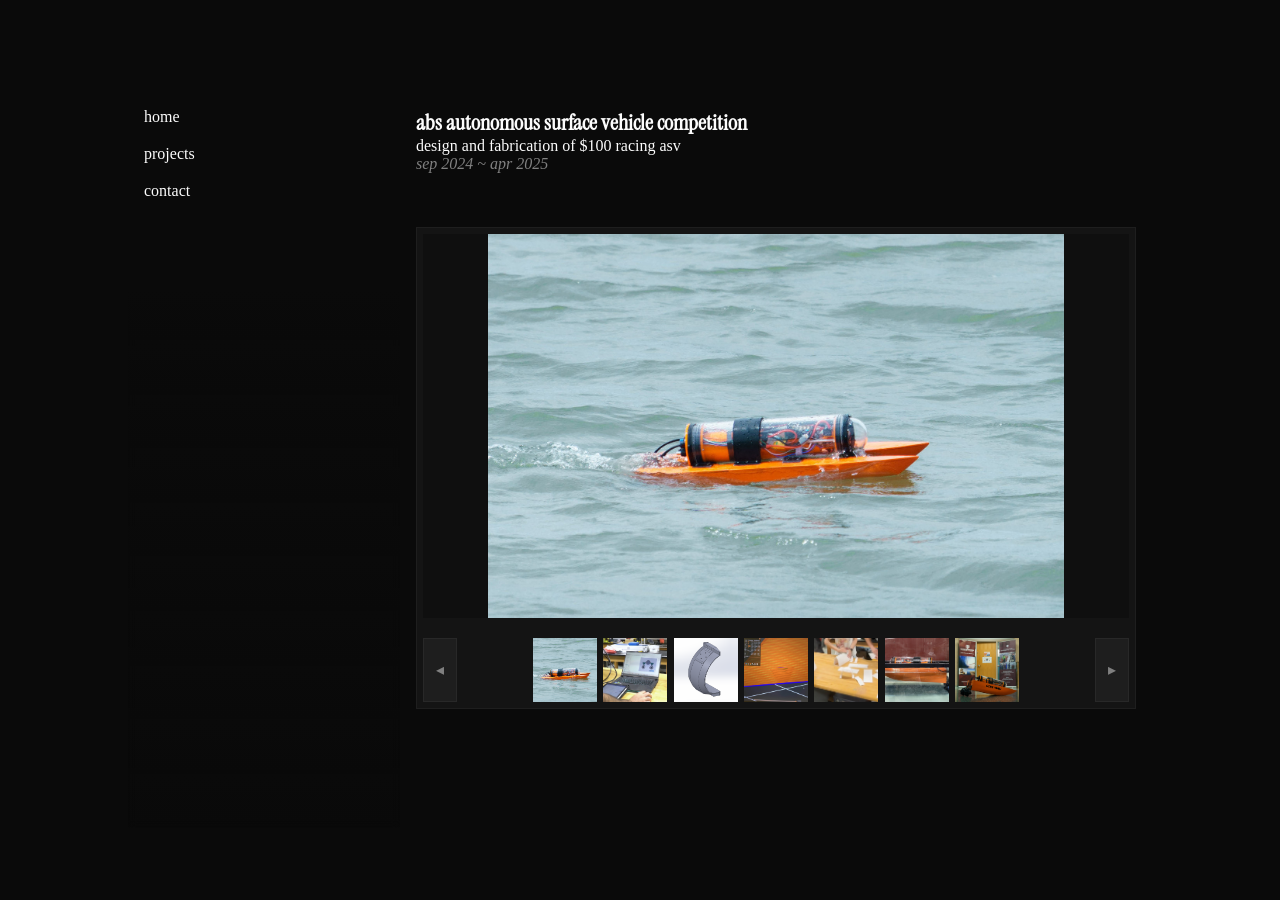
==== projects/abs-asv.html @ 425ea08a "feat: added dates in project pages" ====
<!DOCTYPE html>
<html lang="en" class="scrollbar">

<head>
    <meta charset="UTF-8">
    <meta name="viewport" content="width=device-width, initial-scale=1.0">
    <title>Masaki Maruo</title>

    <link rel="stylesheet" href="/styles.css">
    
    
    <link rel="preconnect" href="https://fonts.googleapis.com">
    <link rel="preconnect" href="https://fonts.gstatic.com" crossorigin>
    <link href="https://fonts.googleapis.com/css2?family=Instrument+Serif:ital@0;1&family=Old+Standard+TT:ital,wght@0,400;0,700;1,400&display=swap" rel="stylesheet">

    <link rel="icon" type="image/png" href="/assets/favicon.png">
</head>

<body>
    <div class="main-container">
        
        <div class="navbar">
            <ul>
                <li><a href="/index.html">home</a></li>
                <li><a href="/index.html#projects">projects</a></li>
                <li><a href="#contact">contact</a></li>
                <!-- <li>     </li>
                <li><a href="">photography</a></li> -->
            </ul>
        </div>

        <div class="main scrollbar">
            <div id="home" name="home" class="spacer"></div>
            <noscript>
                For full functionality of this site it is necessary to enable JavaScript.
                Here are the <a href="https://www.enablejavascript.io/" target="_blank">
                instructions how to enable JavaScript in your web browser</a>.
                <br><br><br>
            </noscript>
            
            <h1>abs autonomous surface vehicle competition</h1>
            <p>design and fabrication of $100 racing asv</p>
            <p class="text-date">sep 2024 ~ apr 2025</p>
            <br>    
            <ul class="skills-tools">
                <!-- <li>pcb design</li>
                <li>soldering</li>
                <li>onshape</li>
                <li>3d printing</li>
                <li>microcontrollers</li> -->
            </ul>
            <br>
            <ul>
                <!-- <li>wip (i ran out of memory)</li> -->
            </ul>
            <br>

            <div class="gallery-container">
                <div class="gallery-main"></div>
                <video class="gallery-main" controls loop></video>
                <iframe class="gallery-main" allowfullscreen frameborder="0" preload="metadata" style="width: 100%; height: 100%;"></iframe>
                <div class="gallery-thumbs-container">
                    <div class="gallery-button gallery-left"><span>◂</span></div>
                    <div class="gallery-thumbs scrollbar"> 
                        <div data-type="img" style="background-image: url(/assets/projects/abs-asv/thumbnail.jpg)"></div>
                        <div data-type="img" style="background-image: url(/assets/projects/abs-asv/meeting.jpg)"></div>
                        <div data-type="img" style="background-image: url(/assets/projects/abs-asv/mount.png)"></div>
                        <div data-type="img" style="background-image: url(/assets/projects/abs-asv/wall.jpg)"></div>
                        <div data-type="img" style="background-image: url(/assets/projects/abs-asv/prints.jpg)"></div>
                        <div data-type="img" style="background-image: url(/assets/projects/abs-asv/buoyancy.jpg)"></div>
                        <div data-type="img" style="background-image: url(/assets/projects/abs-asv/ocen.jpg)"></div>
                    </div>
                    <div class="gallery-button gallery-right"><span>▸</span></div>
                </div>
            </div>
            
            <div class="spacer"></div>
            <footer>designed by masaki maruo · 2026</footer>
        </div>
        
    </div>
</body>
<script src="/scripts.js" defer></script>
</html>
---- styles.css ----
:root {
    --color-background: rgb(10,10,10);
    --color-background-light: rgb(15,15,15);
    --color-tile: rgb(20,20,20);    
    --color-tile-light: rgb(30,30,30);
    --color-tile-dark: rgb(15,15,15);

    --color-text: rgb(252,252,252);
    --color-text-darker: rgb(200,200,200);
    --color-text-dark: rgb(128, 128, 128);
}

body, html {
    background-color: var(--color-background);
    margin: 0;
    padding: 0;

    font-family: "Old Standard TT", serif;
    font-weight: 400;
    font-style: normal;
    color: var(--color-text);

    /* scroll-behavior: smooth; */
    -webkit-text-size-adjust: 100%;
}

h1, h2, h3, h4, h5, h6 {
    font-family: "Instrument Serif", serif;
    margin: 0;
}

h1 {
    font-size: 1.4rem;
}

p, ul, li {
    font-size: 1rem;
    margin: 0;
    padding: 0;
}

p.commentary {
    color: var(--color-text-darker);
}

ul {
    list-style: "- ";
    /* list-style-position: outside; */
    margin-left: 1rem;

}

li {
    margin-bottom: 0.2rem;
}

a {
    color: inherit;
}

footer {
    padding-bottom: 1rem;
    color: var(--color-text-dark);
}

.scrollbar {
    scrollbar-color: rgba(128,128,128,0.75) transparent;
    scrollbar-width: thin;
    
}

.no-wrap {
    white-space: nowrap;
}

.main-container {
    display: flex;
    flex-direction: column;
}

.navbar {
    background: linear-gradient(var(--color-background) 25%, rgba(0,0,0,0));
    backdrop-filter: blur(5px);
    position: fixed;
    width: 100%;
    top: 0;
    z-index: 99;
    padding: 1rem 1rem 0.4rem 1rem;
    box-sizing: border-box;
}

.navbar > ul {
    margin: 0;
    display: flex;
    flex-direction: row;
    flex-wrap: wrap;
    list-style: none;
    gap: 1rem;
}

.navbar > ul > li {
    user-select: none;
}

li > a, .project-board > a {
    text-decoration: none;
}



.main {
    padding: 0px 1rem;
    /* scrollbar-width: thin; */
}

.inline-icon {
    height: 1rem;
    vertical-align: -0.2rem;
    border-radius: 0.2rem;
}

.project-board {
    display: grid;
    grid-template-columns: 1fr;
    gap: 0.6rem;
    user-select: none;
}

.project-tile {
    display: flex;
    box-sizing: content-box;
    flex-direction: row;
    gap: 0.4rem;
    background-color: var(--color-tile);
    
    border-color: var(--color-tile-light);
    border-style: solid;
    border-width: 1px;

    height: 6rem;
    padding: 0.4rem;

    transition: background-color 250ms;
}

.project-tile-icon {
    height: 100%;
    aspect-ratio: 1;
    background-size: cover;
    background-position: 50% 50%;
    background-repeat: no-repeat;
}

.project-tile-text {
    flex: 1;
    display: flex;
    flex-direction: column;
}

.project-tile-text>:nth-child(1) {
    overflow: hidden;
    display: -webkit-box;
    -webkit-box-orient: vertical;
    -webkit-line-clamp: 3;
            line-clamp: 3;
}

.project-tile-text>:nth-child(2) {
    color: var(--color-text-dark);
    font-style: italic;

    overflow: hidden;
    display: -webkit-box;
    -webkit-box-orient: vertical;
    -webkit-line-clamp: 1;
            line-clamp: 1;
}

.text-date {
    color: var(--color-text-dark);
    font-style: italic;
}

.skills-tools {
    margin: 0;
    display: flex;
    flex-direction: row;
    flex-wrap: wrap;
    gap: 0.4rem;
}

.skills-tools > li {
    font-size: 0.8rem;
    color: var(--color-text-darker);
    list-style: none;
    background-color: var(--color-tile);
    padding: 0.2rem 0.4rem;
    border-radius: 0.8rem;
    border-style: solid;
    border-width: 1px;
    border-color: var(--color-tile-light);
    white-space: nowrap;
}

/* project gallery */
.gallery-container {
    box-sizing: border-box;
    width: 100%;
    /* height: max(10rem); */
    padding: 0.4rem;
    background-color: var(--color-tile);
    
    border-style: solid;
    border-width: 1px;
    border-color: var(--color-tile-light);
}

.gallery-main {

    /* box-sizing: content-box; */
    background-color: var(--color-tile-dark);
    
    /* width: 100%;
    height: max(30rem); */

    width: 100%;
    max-height: 24rem;
    /* height: clamp(1rem, 1rem, 40rem); */
    /* height: max(80%); */
    aspect-ratio: 1;
    
    /* height: clamp(1px, 10rem, 30rem); */

    /* width: clamp(100%, 100%, 40vh); */
    /* height: clamp(100px, 50vh, 1000px); */

    /* aspect-ratio: 1; */
    /* width: max(480px); */
    /* aspect-ratio: clamp(1, 2, 2); */
    /* height: clamp(20vh, 20vh, 40vh); */
    /* aspect-ratio: clamp(0.75, 1, 100); */
    
    
    margin-bottom: 1.2rem;

    background-size: contain;
    background-repeat: no-repeat;
    background-position: 50% 50%;
}

.gallery-thumbs-container {
    display: flex;
    flex-direction: row;
}

.gallery-button {
    display: flex;
    flex: 0 0 2rem;

    background-color: rgb(30,30,30);
    border: 1px solid rgb(40,40,40);

    justify-content: center; 
    align-items: center;

    transition: background-color 250ms;
}

.gallery-left {
    margin-right: 0.4rem;
}

.gallery-right {
    margin-left: 0.4rem;
}

.gallery-button > span {
    user-select: none;
    color: var(--color-text-dark)
}

.gallery-thumbs {
    /* width: max-content; */
    max-width: 100%;
    display: flex;
    overflow: auto hidden;
    gap: 0.4rem;
    margin: 0 auto;
    scroll-behavior: smooth;
    
}

.gallery-thumbs > div {
    aspect-ratio: 1;
    height: 5rem;
    background-color: white;

    background-size: cover;
    background-position: 50% 50%;
    background-repeat: no-repeat;
}

.gallery-overlay-vid {
    height: 100%;
    width: 100%;
    background-repeat: no-repeat;
    background-size: cover;
    background-image: url(/assets/gallery-overlay-vid.png);
    pointer-events: none;
}

.contact {
    display: flex;
    flex-direction: row;
    flex-wrap: wrap;
    list-style: none;
    gap: 1rem;
}

.contact > li {
    text-decoration: underline;
}

.spacer {
    margin-bottom: 4rem;
}

.spacer:first-of-type {
    margin-bottom: 6.4rem;
}

.spacer:last-of-type {
   margin-bottom: 10rem;
}

noscript {
    font-style: italic;
    color: var(--color-text-dark);
}

/* tablet */
@media (min-width: 768px) {
    .main-container {
        max-width: 80vw;
        margin: auto;
    }

    .project-board {
        grid-template-columns: 1fr 1fr;
    }
}

/* desktop */
@media (min-width: 1024px) {
    footer {
        text-align: right;
    }

    .main-container {
        flex-direction: row;
        max-width: 1024px;
        margin: 12vh auto 8vh auto;
        height: 80vh;
    }

    .navbar {
        flex: 1;
        padding: 0 1rem;
        position: static;
    }

    .main {
        flex: 3;
        margin-top: 0;
        overflow-y: auto;
    }

    .navbar > ul {
        flex-direction: column;
    }

    .navbar > ul > li:hover {
        text-decoration: underline;
    }


    .project-tile:hover {
        background-color: var(--color-tile-light);
    }

    .gallery-thumbs > div {
        height: 4rem;
        /* height: unset; */
        /* width: 100%; */
    }

    .gallery-button:hover {
        background-color: rgb(40,40,40);
    }

    .spacer {
        margin-top: 4rem;
        margin-bottom: 0;
    }

    .spacer:first-of-type {
        margin: 0 0 0 0;
    }

    .spacer:last-of-type {
        margin-top: 10rem;
        margin-bottom: 0;
    }
}
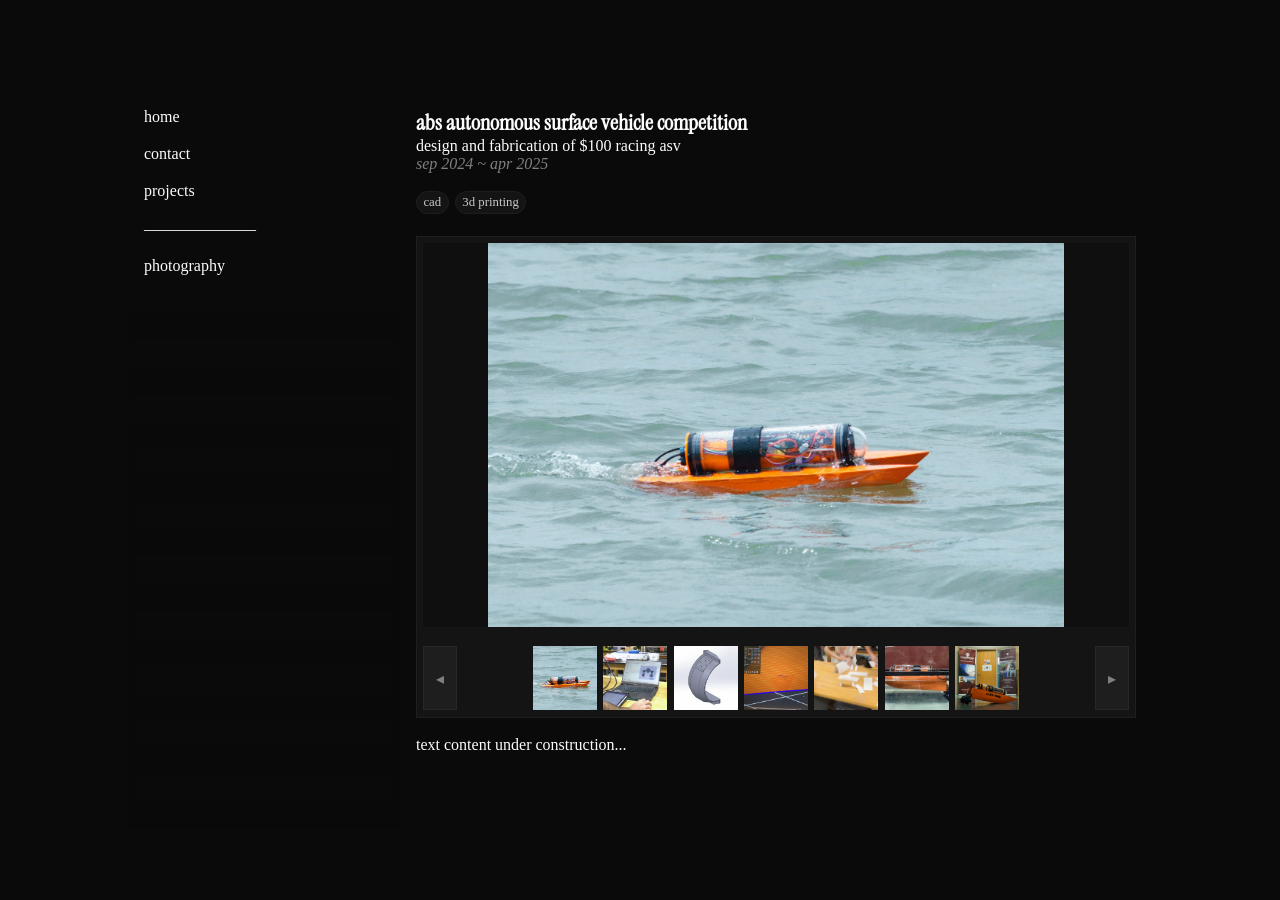
==== commit 57f9794b: "fix: navbar, scroll from different page" ====
--- a/projects/abs-asv.html
+++ b/projects/abs-asv.html
@@ -21,11 +21,12 @@
         
         <div class="navbar">
             <ul>
-                <li><a href="/index.html">home</a></li>
+                <li><a href="/index.html#home">home</a></li>
+                <li><a href="/index.html#contact">contact</a></li>
                 <li><a href="/index.html#projects">projects</a></li>
-                <li><a href="#contact">contact</a></li>
-                <!-- <li>     </li>
-                <li><a href="">photography</a></li> -->
+                
+                <li class="navbarBreak"><span>———————</span><span>|</span></li>
+                <li><a href="/projects/placeholder.html">photography</a></li>
             </ul>
         </div>
 
@@ -43,15 +44,8 @@
             <p class="text-date">sep 2024 ~ apr 2025</p>
             <br>    
             <ul class="skills-tools">
-                <!-- <li>pcb design</li>
-                <li>soldering</li>
-                <li>onshape</li>
+                <li>cad</li>
                 <li>3d printing</li>
-                <li>microcontrollers</li> -->
-            </ul>
-            <br>
-            <ul>
-                <!-- <li>wip (i ran out of memory)</li> -->
             </ul>
             <br>
 
@@ -73,8 +67,15 @@
                     <div class="gallery-button gallery-right"><span>▸</span></div>
                 </div>
             </div>
-            
+            <br>
+
+            <p>
+                text content under construction...
+            </p>
+            <br>
+
             <div class="spacer"></div>
+
             <footer>designed by masaki maruo · 2026</footer>
         </div>
         
--- a/styles.css
+++ b/styles.css
@@ -106,7 +106,9 @@
     text-decoration: none;
 }
 
-
+.navbarBreak > span:nth-child(1) {
+    display: none;
+}
 
 .main {
     padding: 0px 1rem;
@@ -315,10 +317,15 @@
     flex-wrap: wrap;
     list-style: none;
     gap: 1rem;
-}
-
-.contact > li {
+    margin: 0;
+}
+
+.contact > li > a {
     text-decoration: underline;
+}
+
+.contact > li > span:nth-child(2) {
+    display: none;
 }
 
 .spacer {
@@ -379,10 +386,18 @@
         flex-direction: column;
     }
 
-    .navbar > ul > li:hover {
+    .navbar > ul > li > a:hover {
         text-decoration: underline;
     }
 
+    .navbarBreak > span:nth-child(1) {
+        display: initial;
+        vertical-align: top;
+    }   
+
+    .navbarBreak > span:nth-child(2) {
+        display: none;
+    }   
 
     .project-tile:hover {
         background-color: var(--color-tile-light);
@@ -399,7 +414,7 @@
     }
 
     .spacer {
-        margin-top: 4rem;
+        margin-top: 3rem;
         margin-bottom: 0;
     }
 
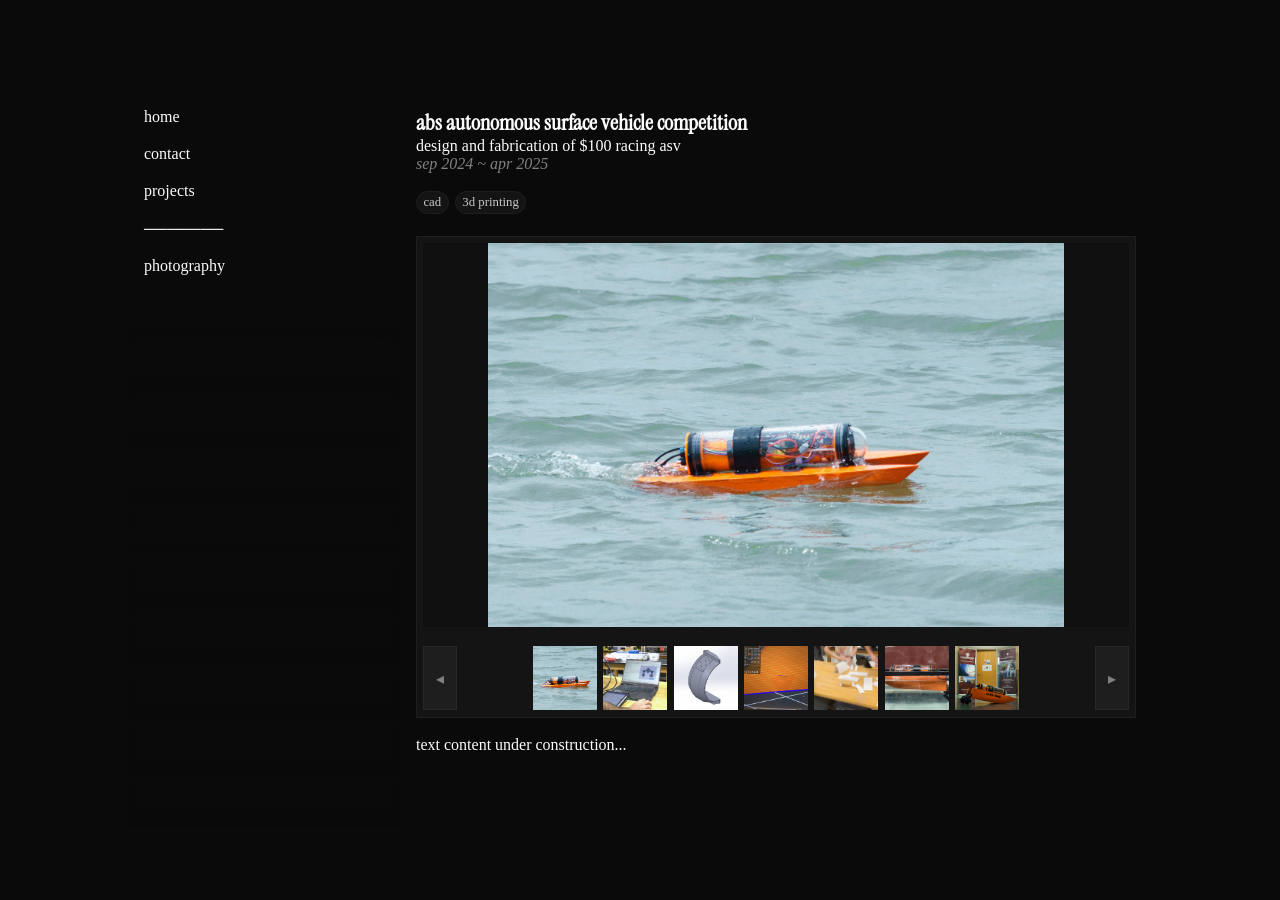
==== commit edbd0776: "fix: abs navbar dash" ====
--- a/projects/abs-asv.html
+++ b/projects/abs-asv.html
@@ -25,7 +25,7 @@
                 <li><a href="/index.html#contact">contact</a></li>
                 <li><a href="/index.html#projects">projects</a></li>
                 
-                <li class="navbarBreak"><span>———————</span><span>|</span></li>
+                <li class="navbarBreak"><span>───────</span><span>|</span></li>
                 <li><a href="/projects/placeholder.html">photography</a></li>
             </ul>
         </div>
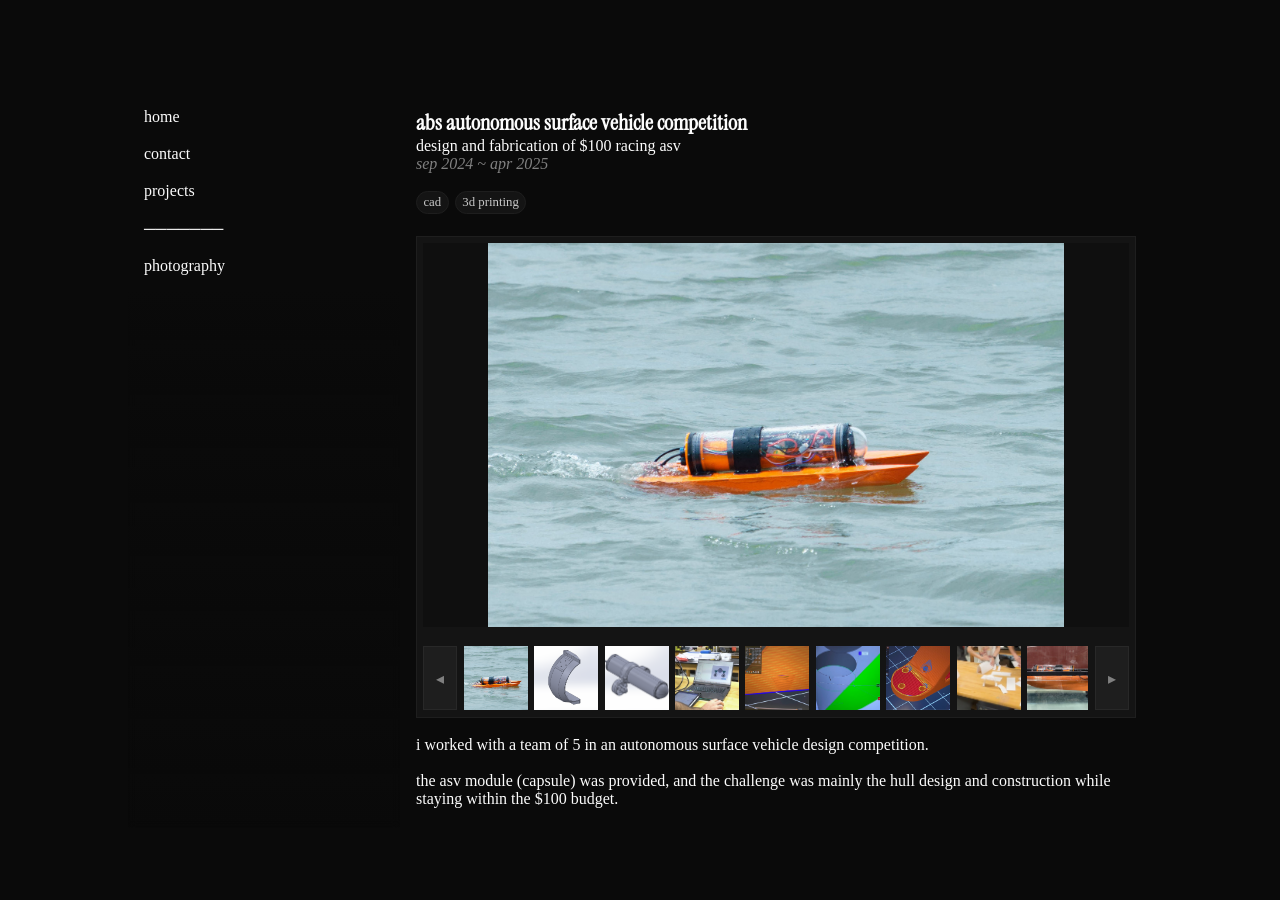
==== commit 7d335995: "feat: updated project content" ====
--- a/projects/abs-asv.html
+++ b/projects/abs-asv.html
@@ -57,9 +57,12 @@
                     <div class="gallery-button gallery-left"><span>◂</span></div>
                     <div class="gallery-thumbs scrollbar"> 
                         <div data-type="img" style="background-image: url(/assets/projects/abs-asv/thumbnail.jpg)"></div>
+                        <div data-type="img" style="background-image: url(/assets/projects/abs-asv/prototype.png)"></div>
+                        <div data-type="img" style="background-image: url(/assets/projects/abs-asv/protoasm.png)"></div>
                         <div data-type="img" style="background-image: url(/assets/projects/abs-asv/meeting.jpg)"></div>
-                        <div data-type="img" style="background-image: url(/assets/projects/abs-asv/mount.png)"></div>
                         <div data-type="img" style="background-image: url(/assets/projects/abs-asv/wall.jpg)"></div>
+                        <div data-type="img" style="background-image: url(/assets/projects/abs-asv/dz.png)"></div>
+                        <div data-type="img" style="background-image: url(/assets/projects/abs-asv/mount.jpg)"></div>
                         <div data-type="img" style="background-image: url(/assets/projects/abs-asv/prints.jpg)"></div>
                         <div data-type="img" style="background-image: url(/assets/projects/abs-asv/buoyancy.jpg)"></div>
                         <div data-type="img" style="background-image: url(/assets/projects/abs-asv/ocen.jpg)"></div>
@@ -70,7 +73,37 @@
             <br>
 
             <p>
-                text content under construction...
+                i worked with a team of 5 in an autonomous surface vehicle design competition.  
+            </p>
+            <br>
+
+            <p>
+                the asv module (capsule) was provided, and the challenge was mainly the hull design and construction while staying within the $100 budget.
+            </p>
+            <br>
+
+            <p>
+                i prototyped some designs in solidworks, but they later got scrapped as the printing fee for the challenge was adjusted and allowed for more material usage.
+            </p>
+            <br>
+
+            <p>
+                i leveraged my experience in manufacturing to verify the team's final hull design and recommend changes for 3d printability. this included fixing non-manifold geometry (hole in the hull), adjusting mounts for ease of assembly, and optimizing print orientation. this prevented around 8 hours of failed print time. 
+            </p>
+            <br>
+
+            <p>
+                i also researched low cost sealants, wrote bits of the design proposal, documented our developments through photo/video, and helped with post-processing, painting, and assembly.
+            </p>
+            <br>
+
+            <p>
+                our team tied for first place in the vessel maneuverability category and won first place for video production of design progress. 
+            </p>
+            <br>
+
+            <p>
+                <a href="https://news.galveston.tamu.edu/2025/05/14/aggies-excel-at-abs-smart-robotic-competition" target="_blank">tamu news (tamu.edu)</a>
             </p>
             <br>
 
--- a/styles.css
+++ b/styles.css
@@ -56,6 +56,7 @@
 
 a {
     color: inherit;
+    text-decoration-color: var(--color-text-darker);
 }
 
 footer {
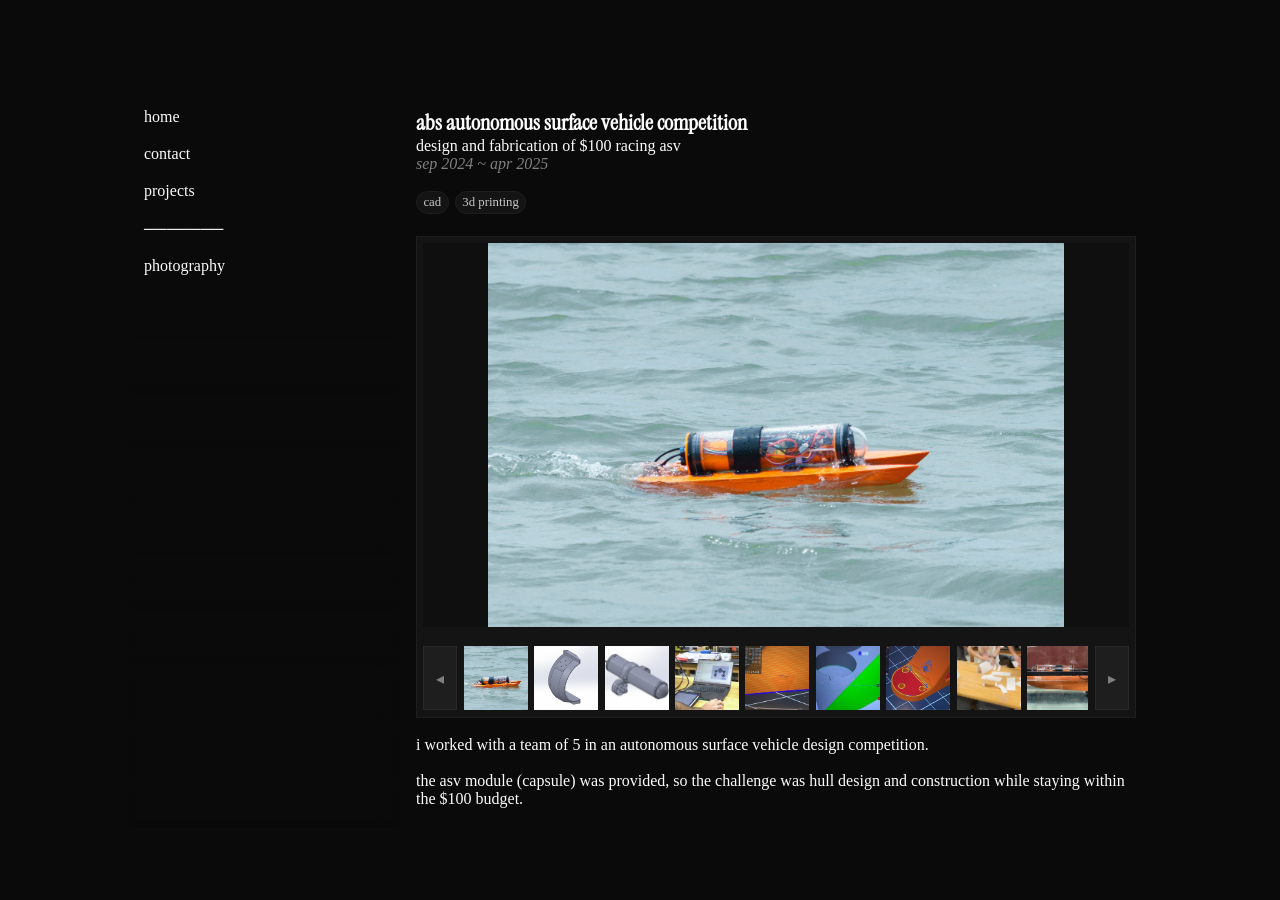
==== commit c6a7a2e3: "feat: adjusted wording" ====
--- a/projects/abs-asv.html
+++ b/projects/abs-asv.html
@@ -78,7 +78,7 @@
             <br>
 
             <p>
-                the asv module (capsule) was provided, and the challenge was mainly the hull design and construction while staying within the $100 budget.
+                the asv module (capsule) was provided, so the challenge was hull design and construction while staying within the $100 budget.
             </p>
             <br>
 
@@ -88,7 +88,7 @@
             <br>
 
             <p>
-                i leveraged my experience in manufacturing to verify the team's final hull design and recommend changes for 3d printability. this included fixing non-manifold geometry (hole in the hull), adjusting mounts for ease of assembly, and optimizing print orientation. this prevented around 8 hours of failed print time. 
+                i leveraged my experience in manufacturing to verify the team's final hull design and recommend changes for 3d printability. this included fixing nearly non-manifold geometry (hole in the hull), adjusting mounts for ease of assembly, and optimizing print orientation. this prevented around 8 hours of failed print time. 
             </p>
             <br>
 
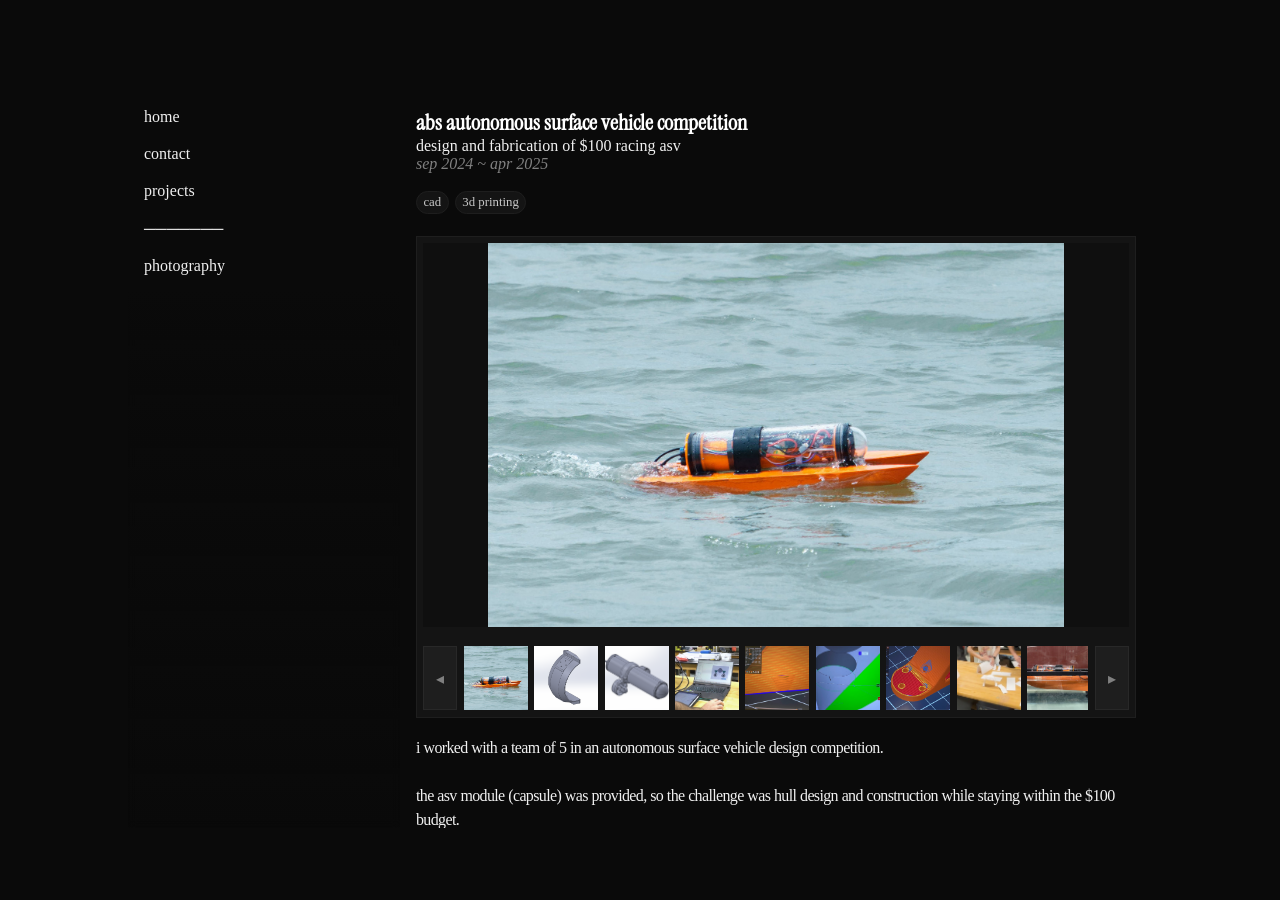
==== commit 96cb07a6: "style: adjusted text for readability" ====
--- a/projects/abs-asv.html
+++ b/projects/abs-asv.html
@@ -72,40 +72,42 @@
             </div>
             <br>
 
-            <p>
-                i worked with a team of 5 in an autonomous surface vehicle design competition.  
-            </p>
-            <br>
+            <div class="main-content">
+                <p>
+                    i worked with a team of 5 in an autonomous surface vehicle design competition.  
+                </p>
+                <br>
 
-            <p>
-                the asv module (capsule) was provided, so the challenge was hull design and construction while staying within the $100 budget.
-            </p>
-            <br>
+                <p>
+                    the asv module (capsule) was provided, so the challenge was hull design and construction while staying within the $100 budget.
+                </p>
+                <br>
 
-            <p>
-                i prototyped some designs in solidworks, but they later got scrapped as the printing fee for the challenge was adjusted and allowed for more material usage.
-            </p>
-            <br>
+                <p>
+                    i prototyped some designs in solidworks, but they later got scrapped as the printing fee for the challenge was adjusted and allowed for more material usage.
+                </p>
+                <br>
 
-            <p>
-                i leveraged my experience in manufacturing to verify the team's final hull design and recommend changes for 3d printability. this included fixing nearly non-manifold geometry (hole in the hull), adjusting mounts for ease of assembly, and optimizing print orientation. this prevented around 8 hours of failed print time. 
-            </p>
-            <br>
+                <p>
+                    i leveraged my experience in manufacturing to verify the team's final hull design and recommend changes for 3d printability. this included fixing nearly non-manifold geometry (hole in the hull), adjusting mounts for ease of assembly, and optimizing print orientation. this prevented around 8 hours of failed print time. 
+                </p>
+                <br>
 
-            <p>
-                i also researched low cost sealants, wrote bits of the design proposal, documented our developments through photo/video, and helped with post-processing, painting, and assembly.
-            </p>
-            <br>
+                <p>
+                    i also researched low cost sealants, wrote bits of the design proposal, documented our developments through photo/video, and helped with post-processing, painting, and assembly.
+                </p>
+                <br>
 
-            <p>
-                our team tied for first place in the vessel maneuverability category and won first place for video production of design progress. 
-            </p>
-            <br>
+                <p>
+                    our team tied for first place in the vessel maneuverability category and won first place for video production of design progress. 
+                </p>
+                <br>
 
-            <p>
-                <a href="https://news.galveston.tamu.edu/2025/05/14/aggies-excel-at-abs-smart-robotic-competition" target="_blank">tamu news (tamu.edu)</a>
-            </p>
-            <br>
+                <p>
+                    <a href="https://news.galveston.tamu.edu/2025/05/14/aggies-excel-at-abs-smart-robotic-competition" target="_blank">tamu news (tamu.edu)</a>
+                </p>
+                <br>
+            </div>
 
             <div class="spacer"></div>
 
--- a/styles.css
+++ b/styles.css
@@ -5,7 +5,7 @@
     --color-tile-light: rgb(30,30,30);
     --color-tile-dark: rgb(15,15,15);
 
-    --color-text: rgb(252,252,252);
+    --color-text: rgb(240,240,240);
     --color-text-darker: rgb(200,200,200);
     --color-text-dark: rgb(128, 128, 128);
 }
@@ -15,9 +15,11 @@
     margin: 0;
     padding: 0;
 
+    font-size: 1rem;
     font-family: "Old Standard TT", serif;
-    font-weight: 400;
+    /* font-weight: 400; */
     font-style: normal;
+    
     color: var(--color-text);
 
     /* scroll-behavior: smooth; */
@@ -26,6 +28,7 @@
 
 h1, h2, h3, h4, h5, h6 {
     font-family: "Instrument Serif", serif;
+    color: rgb(255, 255, 255);
     margin: 0;
 }
 
@@ -34,7 +37,7 @@
 }
 
 p, ul, li {
-    font-size: 1rem;
+    
     margin: 0;
     padding: 0;
 }
@@ -77,6 +80,18 @@
 .main-container {
     display: flex;
     flex-direction: column;
+}
+
+.main {
+    padding: 0px 1rem;
+    /* scrollbar-width: thin; */
+}
+
+.main-content {
+    /* font-size: 0.875rem; */
+    line-height: 1.5;
+    letter-spacing: -0.04rem;
+    word-spacing: 0.02rem;
 }
 
 .navbar {
@@ -109,11 +124,6 @@
 
 .navbarBreak > span:nth-child(1) {
     display: none;
-}
-
-.main {
-    padding: 0px 1rem;
-    /* scrollbar-width: thin; */
 }
 
 .inline-icon {
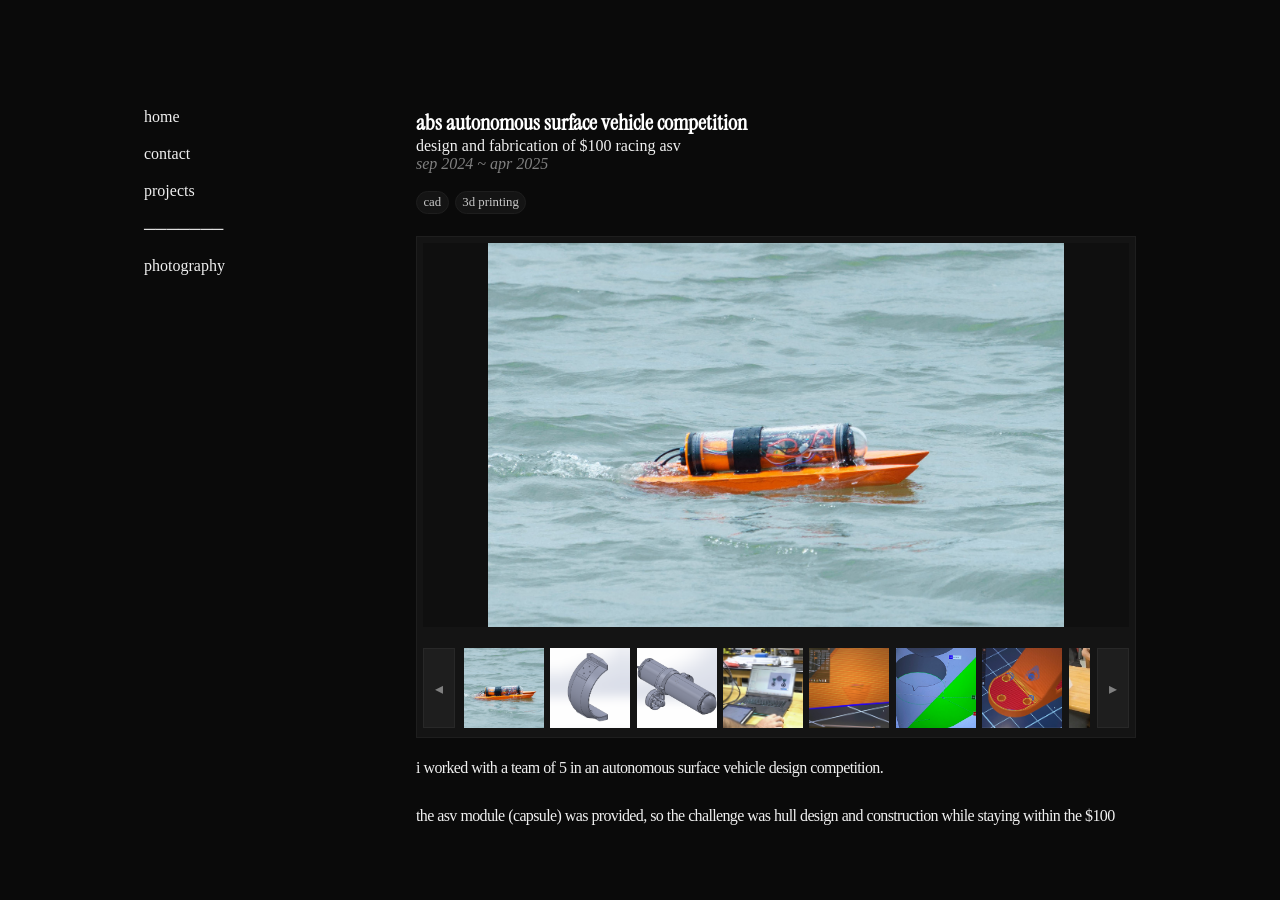
==== commit 699dfca0: "feat!: improved accessibility" ====
--- a/projects/abs-asv.html
+++ b/projects/abs-asv.html
@@ -30,6 +30,11 @@
             </ul>
         </div>
 
+        <div class="photo-modal-container">
+            <div class="photo-modal-item"></div>
+            <button class="photo-modal-x"><p>x</p></button>
+        </div>
+        
         <div class="main scrollbar">
             <div id="home" name="home" class="spacer"></div>
             <noscript>
@@ -50,24 +55,24 @@
             <br>
 
             <div class="gallery-container">
-                <div class="gallery-main"></div>
+                <button class="gallery-main"></button>
                 <video class="gallery-main" controls loop></video>
                 <iframe class="gallery-main" allowfullscreen frameborder="0" preload="metadata" style="width: 100%; height: 100%;"></iframe>
                 <div class="gallery-thumbs-container">
-                    <div class="gallery-button gallery-left"><span>◂</span></div>
+                    <button class="gallery-button gallery-left"><span>◂</span></button>
                     <div class="gallery-thumbs scrollbar"> 
-                        <div data-type="img" style="background-image: url(/assets/projects/abs-asv/thumbnail.jpg)"></div>
-                        <div data-type="img" style="background-image: url(/assets/projects/abs-asv/prototype.png)"></div>
-                        <div data-type="img" style="background-image: url(/assets/projects/abs-asv/protoasm.png)"></div>
-                        <div data-type="img" style="background-image: url(/assets/projects/abs-asv/meeting.jpg)"></div>
-                        <div data-type="img" style="background-image: url(/assets/projects/abs-asv/wall.jpg)"></div>
-                        <div data-type="img" style="background-image: url(/assets/projects/abs-asv/dz.png)"></div>
-                        <div data-type="img" style="background-image: url(/assets/projects/abs-asv/mount.jpg)"></div>
-                        <div data-type="img" style="background-image: url(/assets/projects/abs-asv/prints.jpg)"></div>
-                        <div data-type="img" style="background-image: url(/assets/projects/abs-asv/buoyancy.jpg)"></div>
-                        <div data-type="img" style="background-image: url(/assets/projects/abs-asv/ocen.jpg)"></div>
+                        <button data-type="img" style="background-image: url(/assets/projects/abs-asv/thumbnail.jpg)"></button>
+                        <button data-type="img" style="background-image: url(/assets/projects/abs-asv/prototype.png)"></button>
+                        <button data-type="img" style="background-image: url(/assets/projects/abs-asv/protoasm.png)"></button>
+                        <button data-type="img" style="background-image: url(/assets/projects/abs-asv/meeting.jpg)"></button>
+                        <button data-type="img" style="background-image: url(/assets/projects/abs-asv/wall.jpg)"></button>
+                        <button data-type="img" style="background-image: url(/assets/projects/abs-asv/dz.png)"></button>
+                        <button data-type="img" style="background-image: url(/assets/projects/abs-asv/mount.jpg)"></button>
+                        <button data-type="img" style="background-image: url(/assets/projects/abs-asv/prints.jpg)"></button>
+                        <button data-type="img" style="background-image: url(/assets/projects/abs-asv/buoyancy.jpg)"></button>
+                        <button data-type="img" style="background-image: url(/assets/projects/abs-asv/ocen.jpg)"></button>
                     </div>
-                    <div class="gallery-button gallery-right"><span>▸</span></div>
+                    <button class="gallery-button gallery-right"><span>▸</span></button>
                 </div>
             </div>
             <br>
--- a/styles.css
+++ b/styles.css
@@ -60,6 +60,20 @@
 a {
     color: inherit;
     text-decoration-color: var(--color-text-darker);
+}
+
+button {
+    border: 0 solid black;
+    font: inherit;
+    color: inherit;
+}
+
+button:focus, div:focus, a:focus {
+    outline: 2px solid rgba(256,256,256,0.8);
+}
+
+button:focus:not(:focus-visible), div:focus:not(:focus-visible), a:focus:not(:focus-visible) {
+    outline: none;
 }
 
 footer {
@@ -123,6 +137,10 @@
 }
 
 .navbarBreak > span:nth-child(1) {
+    display: none;
+}
+
+.photo-modal-container {
     display: none;
 }
 
@@ -259,6 +277,14 @@
     background-size: contain;
     background-repeat: no-repeat;
     background-position: 50% 50%;
+
+    display: flex;
+    align-items: flex-end;
+}
+
+.gallery-caption {
+    background-color: rgba(25, 25, 25, 0.8);
+    padding: 0.1rem;
 }
 
 .gallery-thumbs-container {
@@ -269,6 +295,7 @@
 .gallery-button {
     display: flex;
     flex: 0 0 2rem;
+    margin: 2px 0;
 
     background-color: rgb(30,30,30);
     border: 1px solid rgb(40,40,40);
@@ -299,18 +326,21 @@
     overflow: auto hidden;
     gap: 0.4rem;
     margin: 0 auto;
+    padding: 2px;
+    /* padding: 2px 0; */
     scroll-behavior: smooth;
     
 }
 
-.gallery-thumbs > div {
+.gallery-thumbs > button {
+    /* padding: 5px; */
     aspect-ratio: 1;
     height: 5rem;
-    background-color: white;
-
+    /* background-color: white; */
     background-size: cover;
     background-position: 50% 50%;
     background-repeat: no-repeat;
+    /* background-origin: content-box; */
 }
 
 .gallery-overlay-vid {
@@ -382,6 +412,8 @@
     }
 
     .navbar {
+        background: rgba(0,0,0,0);
+        backdrop-filter: none;
         flex: 1;
         padding: 0 1rem;
         position: static;
@@ -420,8 +452,52 @@
         /* width: 100%; */
     }
 
+    div.gallery-main {
+        cursor: pointer;
+    }
+
     .gallery-button:hover {
         background-color: rgb(40,40,40);
+    }
+
+    .photo-modal-container {
+        position: fixed;
+        z-index: 100;
+        top: 0px;
+        left: 0px;
+        width: 100%;
+        height: 100%;
+        box-sizing: border-box;
+        padding-top: 5%;
+        background-color: rgba(0, 0, 0, 0.6);
+        backdrop-filter: blur(5px);
+    }
+
+    .photo-modal-item {
+        height: 90%;
+        margin: auto;
+        background-size: contain;
+        background-repeat: no-repeat;
+        background-position: center;
+    }
+
+    .photo-modal-x {
+        font-family: "Old Standard TT", serif;
+        border: 1px solid white;
+        color: white;
+        background-color: rgba(0,0,0,0);
+        height: 4%;
+        aspect-ratio: 1;
+        position: fixed;
+        top: 5%;
+        right: 5%;
+        user-select: none;
+
+        transition: background-color 250ms;
+    }
+
+    .photo-modal-x:hover {
+        background-color: var(--color-tile-light);
     }
 
     .spacer {
